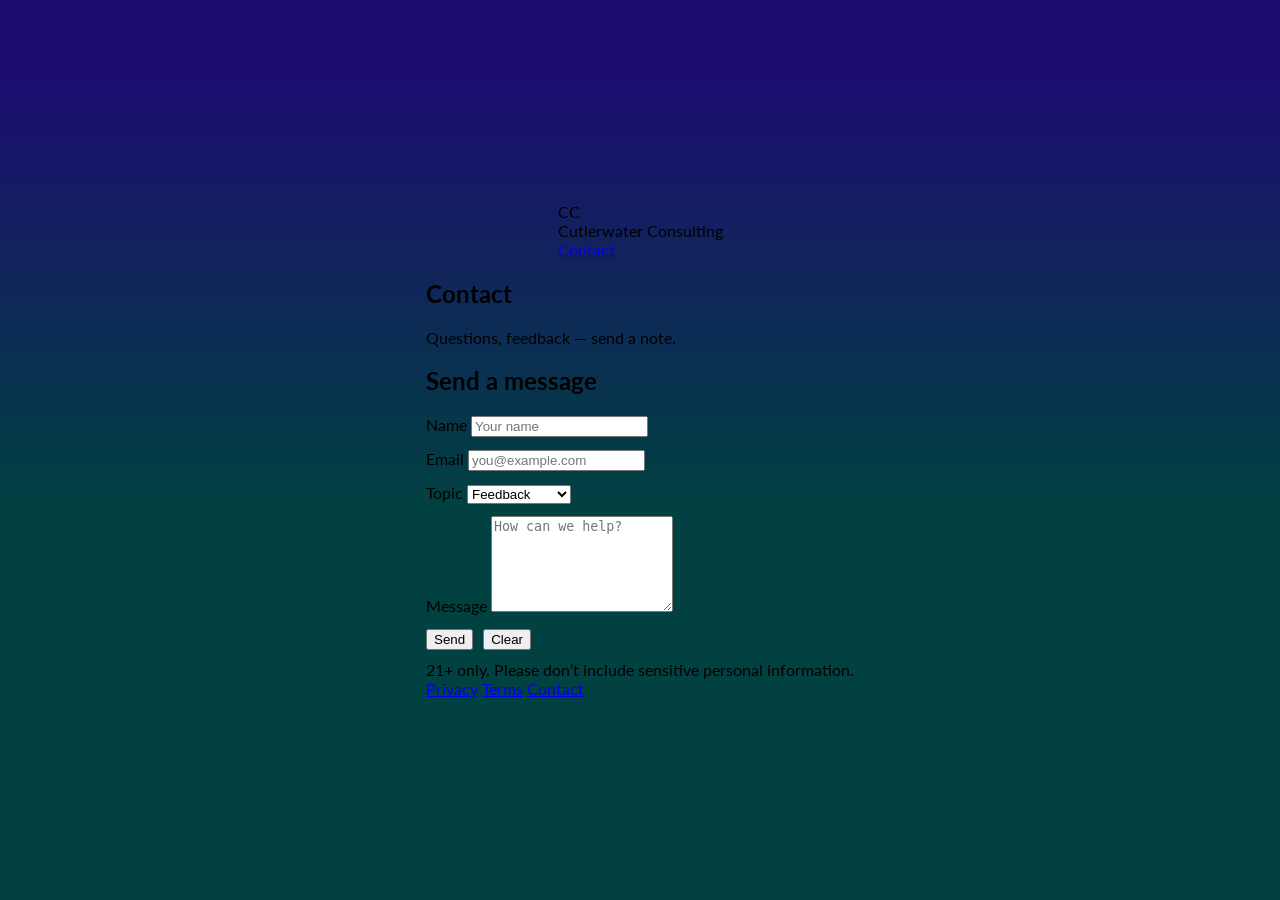
==== contact.html @ 68ecb9b3 "Adding more images and more html files" ====
<!DOCTYPE html>
<html lang="en">
<head>
  <meta charset="UTF-8" />
  <meta name="viewport" content="width=device-width, initial-scale=1"/>
  <title>Contact — Cutlerwater Consulting</title>
  <link rel="icon" href="images/EaglesGreatestHits.jpg" type="image/x-icon">
  <link rel="stylesheet" href="style.css">
</head>
<body>

<header class="site-header">
  <div class="container header-inner">
    <div class="brand">
      <div class="brand-mark">CC</div>
      <div class="brand-text">
        <div class="brand-name">Cutlerwater Consulting</div>
        <div class="brand-tag"></div>
      </div>
    </div>

    <nav class="nav">
      
      <a href="contact.html" class="nav-link is-active">Contact</a>
    </nav>
  </div>
</header>

<main class="container section">
  <div class="section-head">
    <h2>Contact</h2>
    <p class="section-sub">Questions, feedback — send a note.</p>
  </div>

  <section class="grid-2">
    <!-- Left: Form -->
    <div class="card">
      <div class="card-head">
        <h2>Send a message</h2>
      </div>

      <form action="#" method="post" class="contact-form" style="margin-top:14px;">
        <div class="field" style="margin-bottom:12px;">
          <label for="name">Name</label>
          <input id="name" name="name" type="text" placeholder="Your name" autocomplete="name" required>
        </div>

        <div class="field" style="margin-bottom:12px;">
          <label for="email">Email</label>
          <input id="email" name="email" type="email" placeholder="you@example.com" autocomplete="email" required>
        </div>

        <div class="field" style="margin-bottom:12px;">
          <label for="topic">Topic</label>
          <select id="topic" name="topic">
            <option value="feedback">Feedback</option>
            <option value="bug">Report a bug</option>
            <option value="press">Press / media</option>
            <option value="other">Other</option>
          </select>
        </div>

        <div class="field" style="margin-bottom:14px;">
          <label for="message">Message</label>
          <textarea id="message" name="message" rows="6" placeholder="How can we help?" required></textarea>
          <!-- If you want a multi-line field, swap the input above for this textarea:
          <textarea id="message" name="message" rows="6" placeholder="How can we help?" required></textarea>
          -->
        </div>

        <div style="display:flex; gap:10px; flex-wrap:wrap;">
          <button class="btn btn-primary" type="submit">Send</button>
          <button class="btn btn-ghost" type="reset">Clear</button>
        </div>

        <div class="micro" style="margin-top:10px;">
          21+ only. Please don’t include sensitive personal information.
        </div>
      </form>
    </div>

    <!-- Right: Info / Partnerships -->
    
    <div class="footer-right">
      <a href="privacy.html">Privacy</a>
      <a href="terms.html">Terms</a>
      <a href="contact.html">Contact</a>
    </div>
  </div>
</footer>

</body>
</html>
---- style.css ----
@import url("https://fonts.googleapis.com/css?family=Lato&display=swap");

* {
  box-sizing: border-box;
}

body {
  background-image: linear-gradient(
    0deg,
    rgb(1, 65, 65) 43.8%,
    rgb(28, 13, 113) 92%
  );
  height: 100vh;
  display: flex;
  flex-direction: column;
  align-items: center;
  justify-content: center;
  font-family: "Lato", sans-serif;
  margin: 0;
}

h1 {
  font-size: 38px;
  color:silver;
}

.music-container {
  background-color: #fff;
  border-radius: 15px;
  box-shadow: 0 20px 20px 0 rgba(167, 168, 180, 0.6);
  display: flex;
  padding: 25px 35px;
  position: relative;
  margin: 75px 0;
  z-index: 10;
}

.img-container {
  position: relative;
  width: 110px;
}

.img-container::after {
  content: "";
  background-color: #fff;
  border-radius: 50%;
  border: 1px solid rgb(43, 1, 1);
  position: absolute;
  bottom: 100%;
  left: 50%;
  width: 20px;
  height: 20px;
  transform: translate(-50%, 50%);
}

.img-container img {
  border-radius: 50%;
  object-fit: cover;
  height: 110px;
  width: inherit;
  position: absolute;
  bottom: 0;
  left: 0;
  animation: rotate 3s linear infinite;

  animation-play-state: paused;
}

.music-container.play .img-container img {
  animation-play-state: running;
}

@keyframes rotate {
  from {
    transform: rotate(0deg);
  }

  to {
    transform: rotate(360deg);
  }
}

.navigation {
  display: flex;
  align-items: center;
  justify-content: center;
  z-index: 1;
}

.action-btn {
  background-color: #fff;
  border: 0;
  color: #18e265;
  font-size: 20px;
  cursor: pointer;
  padding: 10px;
  margin: 0 20px;
}

.action-btn.action-btn-big {
  color: #186106;
  font-size: 30px;
}

.action-btn:focus {
  outline: 0;
}

.music-info {
  background-color: rgba(175, 140, 140, 0.5);
  border-radius: 15px 15px 0 0;
  position: absolute;
  top: 0;
  left: 20px;
  width: calc(100% - 40px);
  padding: 10px 10px 10px 150px;
  opacity: 0;
  transform: translateY(0%);
  transition: transform 0.3s ease-in, opacity 0.3s ease-in;
  z-index: 0;
}

.music-container.play .music-info {
  opacity: 1;
  transform: translateY(-100%);
}

.music-info h4 {
  margin: 0;
}

.progress-container {
  background: #fff;
  border-radius: 5px;
  cursor: pointer;
  margin: 10px 0;
  height: 4px;
  width: 100%;
}

.progress {
  background-color: #140307;
  border-radius: 5px;
  height: 100%;
  width: 0%;
  transition: width 0.1s linear;
}

/* SOCIAL PANEL CSS */
.social-panel-container {
	position: fixed;
	right: 0;
	bottom: 80px;
	transform: translateX(100%);
	transition: transform 0.4s ease-in-out;
}

.social-panel-container.visible {
	transform: translateX(-10px);
}

.social-panel {	
	background-color: #fff;
	border-radius: 16px;
	box-shadow: 0 16px 31px -17px rgba(0,31,97,0.6);
	border: 5px solid #001F61;
	display: flex;
	flex-direction: column;
	justify-content: center;
	align-items: center;
	font-family: 'Muli';
	position: relative;
	height: 169px;	
	width: 370px;
	max-width: calc(100% - 10px);
}

.social-panel button.close-btn {
	border: 0;
	color: #97A5CE;
	cursor: pointer;
	font-size: 20px;
	position: absolute;
	top: 5px;
	right: 5px;
}

.social-panel button.close-btn:focus {
	outline: none;
}

.social-panel p {
	background-color: #001F61;
	border-radius: 0 0 10px 10px;
	color: #fff;
	font-size: 14px;
	line-height: 18px;
	padding: 2px 17px 6px;
	position: absolute;
	top: 0;
	left: 50%;
	margin: 0;
	transform: translateX(-50%);
	text-align: center;
	width: 235px;
}

.social-panel p i {
	margin: 0 5px;
}

.social-panel p a {
	color: #FF7500;
	text-decoration: none;
}

.social-panel h4 {
	margin: 20px 0;
	color: #97A5CE;	
	font-family: 'Muli';	
	font-size: 14px;	
	line-height: 18px;
	text-transform: uppercase;
}

.social-panel ul {
	display: flex;
	list-style-type: none;
	padding: 0;
	margin: 0;
}

.social-panel ul li {
	margin: 0 10px;
}

.social-panel ul li a {
	border: 1px solid #DCE1F2;
	border-radius: 50%;
	color: #001F61;
	font-size: 20px;
	display: flex;
	justify-content: center;
	align-items: center;
	height: 50px;
	width: 50px;
	text-decoration: none;
}

.social-panel ul li a:hover {
	border-color: #FF6A00;
	box-shadow: 0 9px 12px -9px #FF6A00;
}

.floating-btn {
	border-radius: 26.5px;
	background-image: url(https://images.unsplash.com/photo-1534796636912-3b95b3ab5986?ixlib=rb-1.2.1&ixid=eyJhcHBfaWQiOjEyMDd9&w=1000&q=80);
	border: 1px solid #001F61;
	box-shadow: 0 16px 22px -17px #03153B;
	color: #fff;
	cursor: pointer;
	font-size: 16px;
	line-height: 20px;
	padding: 12px 20px;
	position: fixed;
	bottom: 20px;
	right: 20px;
	z-index: 999;
}

.floating-btn:hover {
	background-color: #ffffff;
	color: red;
}

.floating-btn:focus {
	outline: none;
}

.floating-text {
	background-color: #001F61;
	border-radius: 10px 10px 0 0;
	color: #fff;
	font-family: 'Muli';
	padding: 7px 15px;
	position: fixed;
	bottom: 0;
	left: 50%;
	transform: translateX(-50%);
	text-align: center;
	z-index: 998;
}

.floating-text a {
	color: #FF7500;
	text-decoration: none;
}

@media screen and (max-width: 480px) {

	.social-panel-container.visible {
		transform: translateX(0px);
	}
	
	.floating-btn {
		right: 10px;
	}
}
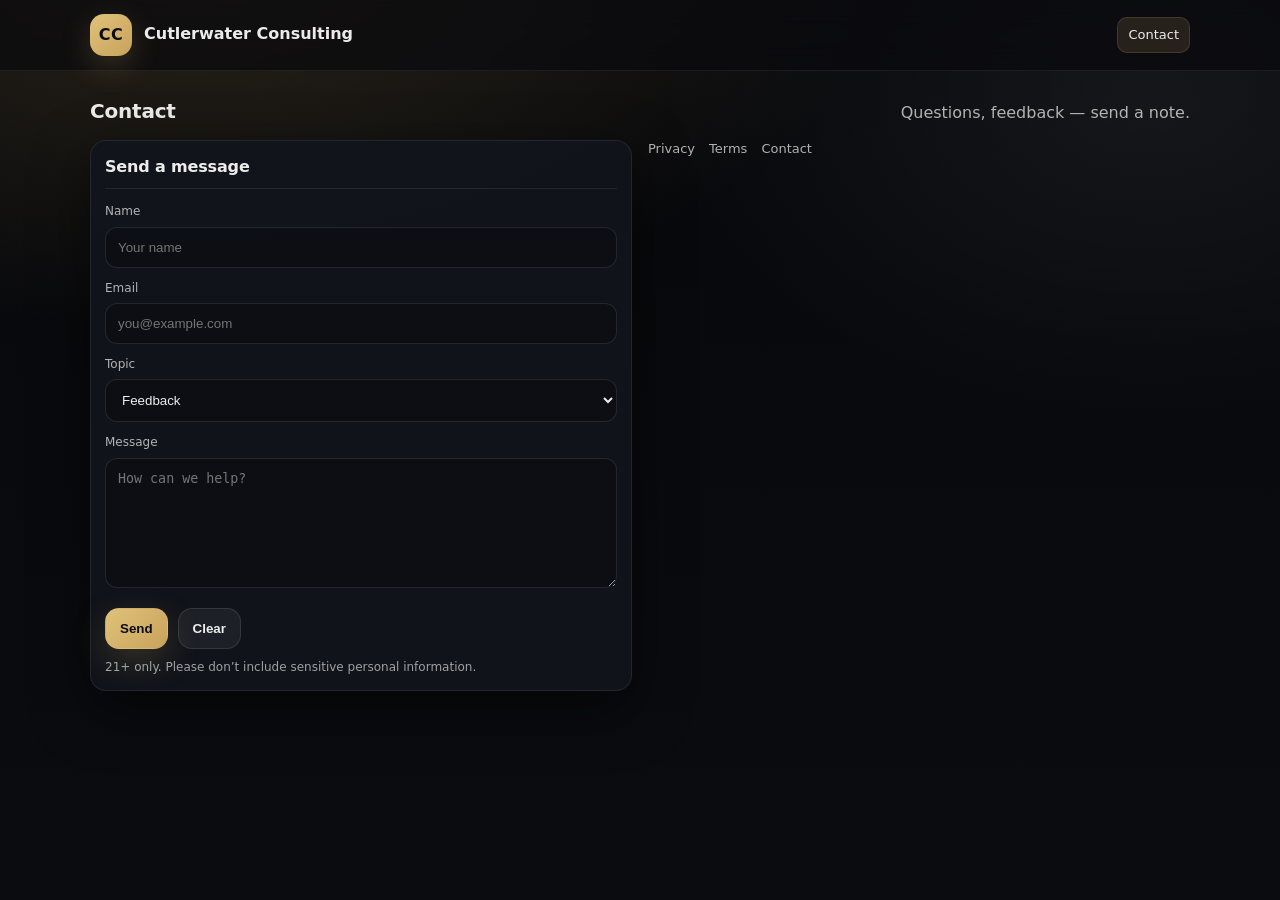
==== commit 98723ab1: "changed contact.html file" ====
--- a/contact.html
+++ b/contact.html
@@ -5,7 +5,7 @@
   <meta name="viewport" content="width=device-width, initial-scale=1"/>
   <title>Contact — Cutlerwater Consulting</title>
   <link rel="icon" href="images/EaglesGreatestHits.jpg" type="image/x-icon">
-  <link rel="stylesheet" href="style.css">
+  <link rel="stylesheet" href="mobile.css">
 </head>
 <body>
 
--- a/mobile.css
+++ b/mobile.css
@@ -0,0 +1,584 @@
+/* ---------- Base / Theme (Mobile-first) ---------- */
+:root{
+  --bg: #0b0c10;
+  --panel: #101218;
+  --panel-2: #0f1117;
+  --card: rgba(18, 21, 29, 0.88);
+  --card-border: rgba(255, 255, 255, 0.08);
+
+  --text: rgba(255, 255, 255, 0.92);
+  --muted: rgba(255, 255, 255, 0.68);
+  --soft: rgba(255, 255, 255, 0.12);
+
+  --gold: #c8a25a;
+  --gold-2: #e0c27b;
+  --good: #3bd67f;
+  --bad: #ff6b6b;
+
+  --radius: 16px;
+  --radius-sm: 12px;
+  --shadow: 0 18px 55px rgba(0,0,0,0.55);
+}
+
+*{ box-sizing:border-box; }
+html,body{ height:100%; }
+body{
+  margin:0;
+  color:var(--text);
+  background:
+    radial-gradient(1200px 700px at 15% -10%, rgba(200,162,90,0.20), transparent 60%),
+    radial-gradient(900px 600px at 90% 10%, rgba(255,255,255,0.06), transparent 55%),
+    linear-gradient(180deg, #07080b, var(--bg));
+  font-family: ui-sans-serif, system-ui, -apple-system, Segoe UI, Roboto, Arial, sans-serif;
+  line-height:1.45;
+}
+
+a{ color:inherit; text-decoration:none; }
+a:hover{ color:var(--gold-2); }
+
+.container{
+  width: min(1100px, 92%);
+  margin: 0 auto;
+}
+
+/* Mobile-first spacing */
+.section{ padding: 26px 0; }
+.section-tight{ padding: 18px 0; }
+
+.muted{ color: var(--muted); }
+.mono{ font-variant-numeric: tabular-nums; }
+.gold{ color: var(--gold-2); }
+
+/* ---------- Header (Mobile-first) ---------- */
+.site-header{
+  position: sticky;
+  top:0;
+  z-index:50;
+  background: rgba(10, 11, 15, 0.72);
+  backdrop-filter: blur(14px);
+  border-bottom: 1px solid rgba(255,255,255,0.07);
+}
+
+.header-inner{
+  display:flex;
+  flex-direction: column;          /* mobile */
+  align-items:flex-start;
+  gap: 10px;
+  padding: 12px 0;
+}
+
+.brand{
+  display:flex;
+  gap:12px;
+  align-items:center;
+}
+
+.brand-mark{
+  width:42px; height:42px;
+  border-radius: 14px;
+  display:grid; place-items:center;
+  font-weight:800;
+  letter-spacing:0.5px;
+  color:#0b0c10;
+  background: linear-gradient(135deg, var(--gold-2), var(--gold));
+  box-shadow: 0 10px 30px rgba(200,162,90,0.22);
+}
+
+.brand-name{ font-weight:800; }
+.brand-tag{ font-size:12px; color: var(--muted); margin-top:2px; }
+
+/* Mobile nav becomes a wrapping pill row */
+.nav{
+  display:flex;
+  flex-wrap: wrap;
+  gap: 10px;
+  width: 100%;
+}
+.nav-link{
+  font-size: 13px;
+  color: var(--muted);
+  padding: 8px 10px;
+  border-radius: 999px;
+  background: rgba(255,255,255,0.04);
+  border: 1px solid rgba(255,255,255,0.08);
+}
+.nav-link:hover{ background: rgba(255,255,255,0.07); color: var(--text); }
+.nav-link.is-active{
+  color: var(--text);
+  background: rgba(200,162,90,0.14);
+  border-color: rgba(200,162,90,0.20);
+}
+
+/* ---------- Typography ---------- */
+h1{
+  margin:0 0 10px;
+  font-size: clamp(26px, 5.5vw, 44px);
+  letter-spacing: -0.02em;
+}
+h2, h3{ letter-spacing: -0.01em; }
+
+/* ---------- Forms / Inputs ---------- */
+.field{ width:100%; }
+label{
+  display:block;
+  font-size:12px;
+  color: var(--muted);
+  margin-bottom: 6px;
+}
+
+input, select, textarea{
+  width:100%;
+  padding: 12px 12px;
+  border-radius: 12px;
+  border: 1px solid rgba(255,255,255,0.10);
+  background: rgba(10, 11, 15, 0.55);
+  color: var(--text);
+  outline: none;
+}
+
+textarea{
+  resize: vertical;
+  min-height: 130px;
+}
+
+input:focus, select:focus, textarea:focus{
+  border-color: rgba(200,162,90,0.55);
+  box-shadow: 0 0 0 4px rgba(200,162,90,0.12);
+}
+
+/* ---------- Buttons (Touch-friendly) ---------- */
+.btn{
+  border: 1px solid transparent;
+  border-radius: 14px;
+  padding: 12px 14px;
+  font-weight: 800;
+  cursor: pointer;
+  transition: transform .08s ease, background .15s ease, border-color .15s ease, opacity .15s ease;
+  user-select:none;
+}
+.btn:active{ transform: translateY(1px); }
+
+.btn-primary{
+  background: linear-gradient(135deg, var(--gold-2), var(--gold));
+  color: #0b0c10;
+  box-shadow: 0 12px 34px rgba(200,162,90,0.22);
+}
+.btn-primary:hover{ filter: brightness(1.03); }
+
+.btn-ghost{
+  background: rgba(255,255,255,0.06);
+  color: var(--text);
+  border-color: rgba(255,255,255,0.10);
+}
+.btn-ghost:hover{
+  border-color: rgba(200,162,90,0.35);
+  background: rgba(200,162,90,0.10);
+}
+.btn[disabled]{
+  opacity:0.55;
+  cursor:not-allowed;
+  filter: grayscale(0.25);
+}
+
+.btn-full{ width:100%; }
+
+/* ---------- Card + Glow ---------- */
+.card{
+  border-radius: var(--radius);
+  background: var(--card);
+  border: 1px solid var(--card-border);
+  box-shadow: var(--shadow);
+  padding: 14px;
+}
+
+.glow{
+  position:absolute;
+  inset:auto -40px -60px auto;
+  width:220px;
+  height:220px;
+  background: radial-gradient(circle at 30% 30%, rgba(200,162,90,0.30), transparent 60%);
+  filter: blur(8px);
+}
+
+/* ---------- Section Head ---------- */
+.section-head{
+  display:flex;
+  flex-direction: column;          /* mobile */
+  gap: 6px;
+  margin-bottom: 14px;
+}
+.section-head h2{ margin:0; font-size: 20px; }
+.section-sub{ margin:0; color: var(--muted); }
+
+/* ---------- Hero (if you use it on index) ---------- */
+.hero{ padding: 28px 0 18px; }
+
+.hero-inner{
+  display:grid;
+  grid-template-columns: 1fr;      /* mobile */
+  gap: 16px;
+  align-items: start;
+}
+
+.subhead{
+  margin:0 0 14px;
+  color: var(--muted);
+  max-width: 60ch;
+}
+
+.search-panel{
+  border-radius: var(--radius);
+  background: linear-gradient(180deg, rgba(255,255,255,0.06), rgba(255,255,255,0.03));
+  border: 1px solid rgba(255,255,255,0.08);
+  box-shadow: var(--shadow);
+  padding: 14px;
+}
+
+.search-row{
+  display:flex;
+  flex-direction: column;          /* mobile */
+  gap: 10px;
+  align-items: stretch;
+}
+
+.filter-row{
+  display:grid;
+  grid-template-columns: 1fr;      /* mobile */
+  gap: 10px;
+  margin-top: 10px;
+}
+
+.micro{
+  margin-top: 10px;
+  font-size: 12px;
+  color: rgba(255,255,255,0.60);
+}
+
+/* ---------- Detail Page ---------- */
+.detail-head{
+  display:grid;
+  grid-template-columns: 1fr;      /* mobile */
+  gap: 16px;
+  align-items:start;
+}
+
+.introlines {
+    font-size: 14px;
+    font-family: 'Courier New', Courier, monospace;
+    color: yellowgreen;
+}
+table {
+	color: burlywood;
+	margin-left: 150px;
+
+}
+
+table th {
+    color: red;
+    font-size: larger;
+    font-family:Georgia, 'Times New Roman', Times, serif;
+}
+table td {
+    margin-left: 225px;
+}
+
+.crumbs{
+  color: rgba(255,255,255,0.60);
+  font-size: 12px;
+  margin-bottom: 8px;
+}
+.crumbs a:hover{ color: var(--gold-2); }
+.crumbs span{ margin: 0 6px; opacity: .6; }
+
+.detail-title{ margin:0 0 6px; font-size: 26px; }
+.detail-sub{ margin:0 0 10px; color: var(--muted); }
+
+.pills{ display:flex; gap: 8px; flex-wrap: wrap; }
+.pill{
+  font-size: 12px;
+  color: rgba(255,255,255,0.78);
+  border: 1px solid rgba(255,255,255,0.10);
+  background: rgba(255,255,255,0.05);
+  padding: 6px 10px;
+  border-radius: 999px;
+}
+
+/* Summary card */
+.detail-summary .summary-card{
+  position: relative;
+  overflow:hidden;
+}
+.summary-kicker{ color: var(--muted); font-size: 12px; }
+.summary-price{
+  font-size: 34px;
+  font-weight: 900;
+  color: var(--gold-2);
+  margin: 6px 0 2px;
+}
+.summary-price span{ font-size: 14px; color: var(--muted); font-weight: 800; }
+.summary-sub{ color: rgba(255,255,255,0.70); font-size: 12px; margin-bottom: 12px; }
+
+#bestPerStick{
+  font-variant-numeric: tabular-nums;
+  letter-spacing: -0.02em;
+}
+
+/* ---------- Tabs (Wrap on mobile) ---------- */
+.tabs{
+  display:flex;
+  gap: 10px;
+  margin: 16px 0 10px;
+  flex-wrap: wrap;
+}
+.tab{
+  background: rgba(255,255,255,0.06);
+  border: 1px solid rgba(255,255,255,0.10);
+  color: var(--text);
+  padding: 10px 14px;
+  border-radius: 999px;
+  cursor:pointer;
+  font-weight: 900;
+}
+.tab.is-active{
+  background: rgba(200,162,90,0.16);
+  border-color: rgba(200,162,90,0.28);
+}
+
+/* ---------- Card head tools (stack on mobile) ---------- */
+.card-head{
+  display:flex;
+  flex-direction: column;          /* mobile */
+  align-items:flex-start;
+  gap: 10px;
+  padding-bottom: 10px;
+  border-bottom: 1px solid rgba(255,255,255,0.08);
+}
+.card-head h2{ margin:0; font-size: 16px; }
+
+.card-tools{
+  display:flex;
+  align-items:center;
+  gap: 10px;
+  flex-wrap: wrap;
+}
+.tool-text{ color: var(--muted); font-size: 12px; }
+
+.select-inline{
+  display:flex;
+  align-items:center;
+  gap: 8px;
+}
+.select-inline select{
+  width: auto;
+  padding: 10px 12px;
+}
+
+/* ---------- Table (Mobile-friendly scroll) ---------- */
+.table-wrap{
+  overflow:auto;
+  margin-top: 12px;
+  -webkit-overflow-scrolling: touch;
+  border-radius: 14px;
+}
+.lux-table{
+  width:100%;
+  border-collapse: collapse;
+  min-width: 720px;               /* allows swipe horizontal on phones */
+}
+
+.lux-table th, .lux-table td{
+  padding: 12px 10px;
+  text-align:left;
+  border-bottom: 1px solid rgba(255,255,255,0.07);
+  vertical-align: middle;
+}
+.lux-table thead th{
+  color: rgba(255,255,255,0.72);
+  font-size: 12px;
+  letter-spacing: 0.02em;
+  text-transform: uppercase;
+}
+.lux-table tbody tr:hover{
+  background: rgba(255,255,255,0.04);
+}
+.row-muted{ opacity: 0.60; }
+
+.lux-table td[colspan]{
+  padding: 18px 10px;
+  color: rgba(255,255,255,0.70);
+  text-align: center;
+}
+
+/* Retailer cell */
+.retailer{
+  display:flex;
+  gap: 10px;
+  align-items:center;
+}
+.retailer-logo{
+  width:34px;
+  height:34px;
+  border-radius: 12px;
+  display:grid;
+  place-items:center;
+  font-weight: 900;
+  color: #0b0c10;
+  background: linear-gradient(135deg, rgba(255,255,255,0.25), rgba(200,162,90,0.35));
+  border: 1px solid rgba(255,255,255,0.10);
+}
+.retailer-name{ font-weight: 900; }
+.retailer-sub{ font-size: 12px; color: var(--muted); margin-top: 2px; }
+
+/* Status pills */
+.status{
+  display:inline-flex;
+  padding: 6px 10px;
+  border-radius: 999px;
+  font-size: 12px;
+  font-weight: 900;
+  border: 1px solid rgba(255,255,255,0.10);
+}
+.status-good{
+  color: #0b0c10;
+  background: rgba(59,214,127,0.95);
+  border-color: rgba(59,214,127,0.25);
+}
+.status-bad{
+  color: #0b0c10;
+  background: rgba(255,107,107,0.95);
+  border-color: rgba(255,107,107,0.25);
+}
+
+/* ---------- Switch ---------- */
+.switch{
+  position: relative;
+  display:inline-block;
+  width: 44px;
+  height: 26px;
+}
+.switch input{ display:none; }
+.slider{
+  position:absolute; inset:0;
+  background: rgba(255,255,255,0.10);
+  border: 1px solid rgba(255,255,255,0.12);
+  border-radius: 999px;
+  cursor:pointer;
+  transition: .15s ease;
+}
+.slider:before{
+  content:"";
+  position:absolute;
+  height:20px; width:20px;
+  left:3px; top:2px;
+  background: rgba(255,255,255,0.88);
+  border-radius: 50%;
+  transition: .15s ease;
+}
+.switch input:checked + .slider{
+  background: rgba(200,162,90,0.25);
+  border-color: rgba(200,162,90,0.35);
+}
+.switch input:checked + .slider:before{
+  transform: translateX(18px);
+  background: linear-gradient(135deg, var(--gold-2), var(--gold));
+}
+
+/* ---------- Layout grids ---------- */
+/* Mobile-first: one column */
+.grid{ display:grid; grid-template-columns: 1fr; gap: 16px; }
+.grid-2{ display:grid; grid-template-columns: 1fr; gap: 16px; }
+
+/* ---------- Specs ---------- */
+.specs{
+  display:grid;
+  grid-template-columns: 1fr;      /* mobile */
+  gap: 12px;
+  margin: 14px 0 0;
+}
+.specs div{
+  border: 1px solid rgba(255,255,255,0.08);
+  background: rgba(0,0,0,0.16);
+  border-radius: 14px;
+  padding: 10px 12px;
+}
+dt{ color: rgba(255,255,255,0.62); font-size: 12px; }
+dd{ margin: 4px 0 0; font-weight: 900; }
+
+/* ---------- Callout ---------- */
+.callout{
+  margin-top: 14px;
+  border-radius: var(--radius-sm);
+  border: 1px solid rgba(200,162,90,0.20);
+  background: rgba(200,162,90,0.10);
+  padding: 12px;
+}
+.callout-title{ font-weight: 900; margin-bottom: 4px; }
+.callout-text{ color: rgba(255,255,255,0.72); }
+
+/* ---------- Footer ---------- */
+.site-footer{
+  margin-top: 26px;
+  border-top: 1px solid rgba(255,255,255,0.08);
+  background: rgba(10, 11, 15, 0.62);
+}
+.footer-inner{
+  padding: 18px 0;
+  display:flex;
+  flex-direction: column;          /* mobile */
+  justify-content: space-between;
+  gap: 12px;
+  flex-wrap: wrap;
+}
+.footer-brand{ font-weight: 900; }
+.footer-note{ color: var(--muted); font-size: 12px; margin-top: 6px; }
+.footer-right{ display:flex; gap: 14px; flex-wrap: wrap; }
+.footer-right a{ color: var(--muted); font-size: 13px; }
+.footer-right a:hover{ color: var(--gold-2); }
+
+/* =========================================================
+   BREAKPOINTS (scale up)
+   ========================================================= */
+
+/* >= 640px */
+@media (min-width: 640px){
+  .filter-row{ grid-template-columns: 1fr 1fr; }
+  .specs{ grid-template-columns: 1fr 1fr; }
+  .section-head{ flex-direction: row; align-items: baseline; justify-content: space-between; }
+}
+
+/* >= 900px */
+@media (min-width: 900px){
+  .header-inner{
+    flex-direction: row;
+    align-items: center;
+    justify-content: space-between;
+    gap: 14px;
+    padding: 14px 0;
+  }
+
+  .nav{
+    width: auto;
+    background: none;
+    border: none;
+  }
+
+  .nav-link{
+    background: transparent;
+    border: 1px solid transparent;
+    border-radius: 10px;
+    padding: 8px 10px;
+  }
+  .nav-link:hover{ background: rgba(255,255,255,0.06); }
+
+  .hero-inner{ grid-template-columns: 1.2fr 0.8fr; gap: 22px; }
+  .search-row{ flex-direction: row; align-items: end; }
+  .filter-row{ grid-template-columns: repeat(4, 1fr); }
+
+  .detail-head{ grid-template-columns: 1.2fr 0.8fr; }
+  .card-head{ flex-direction: row; align-items: center; justify-content: space-between; }
+
+  .grid{ grid-template-columns: repeat(3, 1fr); }
+  .grid-2{ grid-template-columns: 1fr 1fr; }
+
+  .footer-inner{ flex-direction: row; align-items: flex-start; }
+}
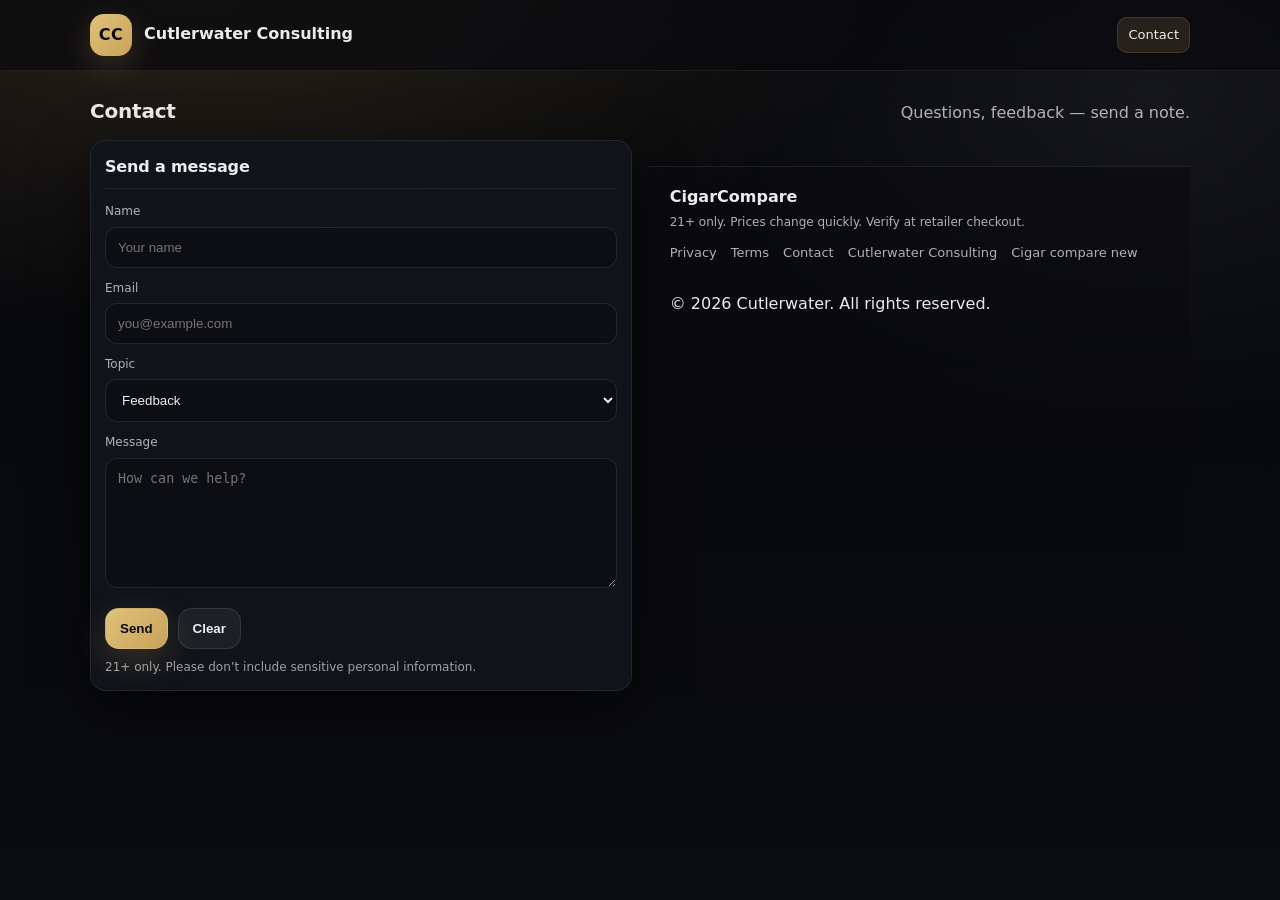
==== commit 89ce262d: "changed contact.html file" ====
--- a/contact.html
+++ b/contact.html
@@ -81,10 +81,19 @@
 
     <!-- Right: Info / Partnerships -->
     
+<footer class="site-footer">
+  <div class="container footer-inner">
+    <div class="footer-left">
+      <div class="footer-brand">CigarCompare</div>
+      <div class="footer-note">21+ only. Prices change quickly. Verify at retailer checkout.</div>
+    </div>
     <div class="footer-right">
       <a href="privacy.html">Privacy</a>
       <a href="terms.html">Terms</a>
       <a href="contact.html">Contact</a>
+      <a href="https://cutlerwaterconsulting.netlify.app/">Cutlerwater Consulting</a>
+      <a href="https://cigar-compare.netlify.app/">Cigar compare new</a>
+      <p>&copy; 2026 Cutlerwater. All rights reserved.</p>
     </div>
   </div>
 </footer>
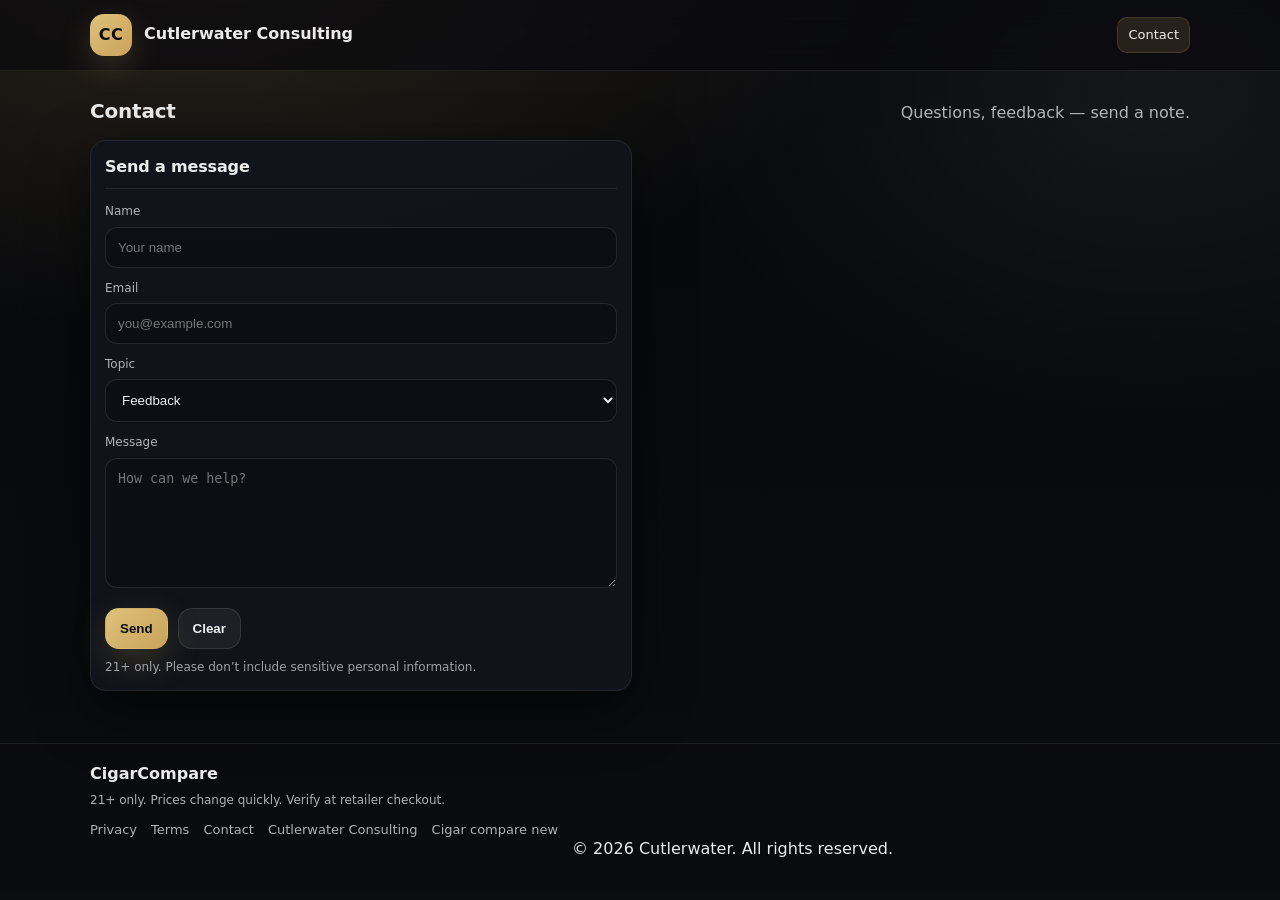
==== commit aa0947d0: "changed contact.html file" ====
--- a/contact.html
+++ b/contact.html
@@ -80,6 +80,8 @@
     </div>
 
     <!-- Right: Info / Partnerships -->
+     </section>
+     </main>
     
 <footer class="site-footer">
   <div class="container footer-inner">
